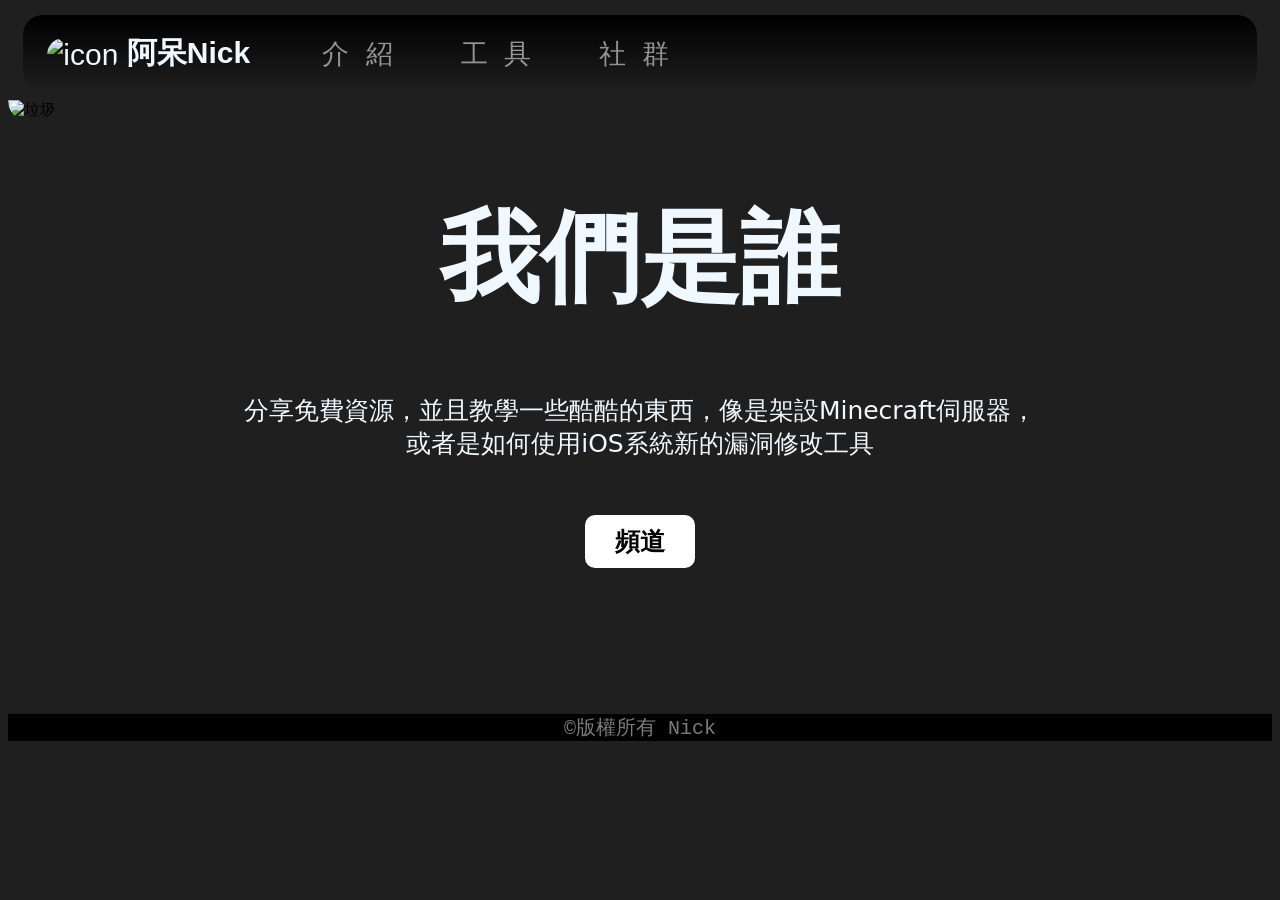
==== index.html @ ea5a315c "Add files via upload" ====
<!DOCTYPE html>
<html lang="en">
<head>
    <meta charset="UTF-8">
    <title>阿呆Nick</title>
    <style>
        .nav-btn {
            text-decoration: none;
            color: rgb(147, 147, 147);
            font-size: 27px;
            font-family: 'Courier New', Courier, monospace;
            transition: all 0.2s ease;
        }

        .nav-btn:hover {
            color: aliceblue;
            text-decoration: underline;
        }
    </style>
</head>
<body style="background-color: rgb(31, 31, 31);">
 <nav style="background: linear-gradient(to bottom, rgba(0,0,0,1) 0%, rgba(0,0,0,0) 100%) ;border-radius: 20px; margin: 15px;position: sticky; top: 15px;">
    <br>&emsp;<a href="./index.html" style="text-decoration: none;
    color: aliceblue;font-size: 30px;
    font-family: 'Gill Sans', 'Gill Sans MT', Calibri, 'Trebuchet MS', sans-serif;">
        <img src="./img/N.png" alt="icon", style="text-decoration: none;
        border-radius: 20px;vertical-align: middle;
        " height="55"> <b>阿呆Nick</b>
    </a>
    &emsp;&emsp;&emsp;&emsp;<a href="./channels.html" class="nav-btn">介 紹</a>
    &emsp;&emsp;&emsp;&emsp;<a href="./tools.html" class="nav-btn">工 具</a>
    &emsp;&emsp;&emsp;&emsp;<a href="./community.html" class="nav-btn">社 群</a>
    <br><br>
 </nav>
  <img src="./img/channels4_banner.jpg" alt="垃圾" 
  style="margin-top: -150px;position: relative;
   z-index: -1;
    height:300;
     width:100%;
     overflow: hidden;border-radius: 0 0 20px 20px;
    -webkit-mask-image: linear-gradient(to bottom, rgba(31,31,31.0) 100%);
    mask-image: linear-gradient(to bottom, rgba(31,31,31,1) 70%, rgba(0,0,0,0) 100%);">


    <div style="color: aliceblue;
      text-align: center;
      font-size: 25px;
      font-family: system-ui, -apple-system, BlinkMacSystemFont, 'Segoe UI', Roboto, Oxygen, Ubuntu, Cantarell, 'Open Sans', 'Helvetica Neue', sans-serif;">
      <h1 style="font-size: 100px;  ">我們是誰</h1>
      <p>分享免費資源，並且教學一些酷酷的東西，像是架設Minecraft伺服器，<br>或者是如何使用iOS系統新的漏洞修改工具</p>
     
     
     <a href="https://youtube.com/@nickchen1105" target="_blank" style="display: inline-block;
      background-color: white;
       color: black;
        text-decoration: none;
        padding: 10px 30px;
        border-radius: 10px;
        font-weight: bold;
        margin-top: 30px;">頻道</a>
    </div>
    <br><br><br><br><br><br><br>
    <footer style="background-color: black;position: sticky">
        <p style="color: rgb(123, 123, 123);
        font-family: 'Courier New', Courier, monospace;text-align: center;font-size: 20px;">&#169;版權所有&nbsp;Nick</p>   
</footer>

</body>
</html>
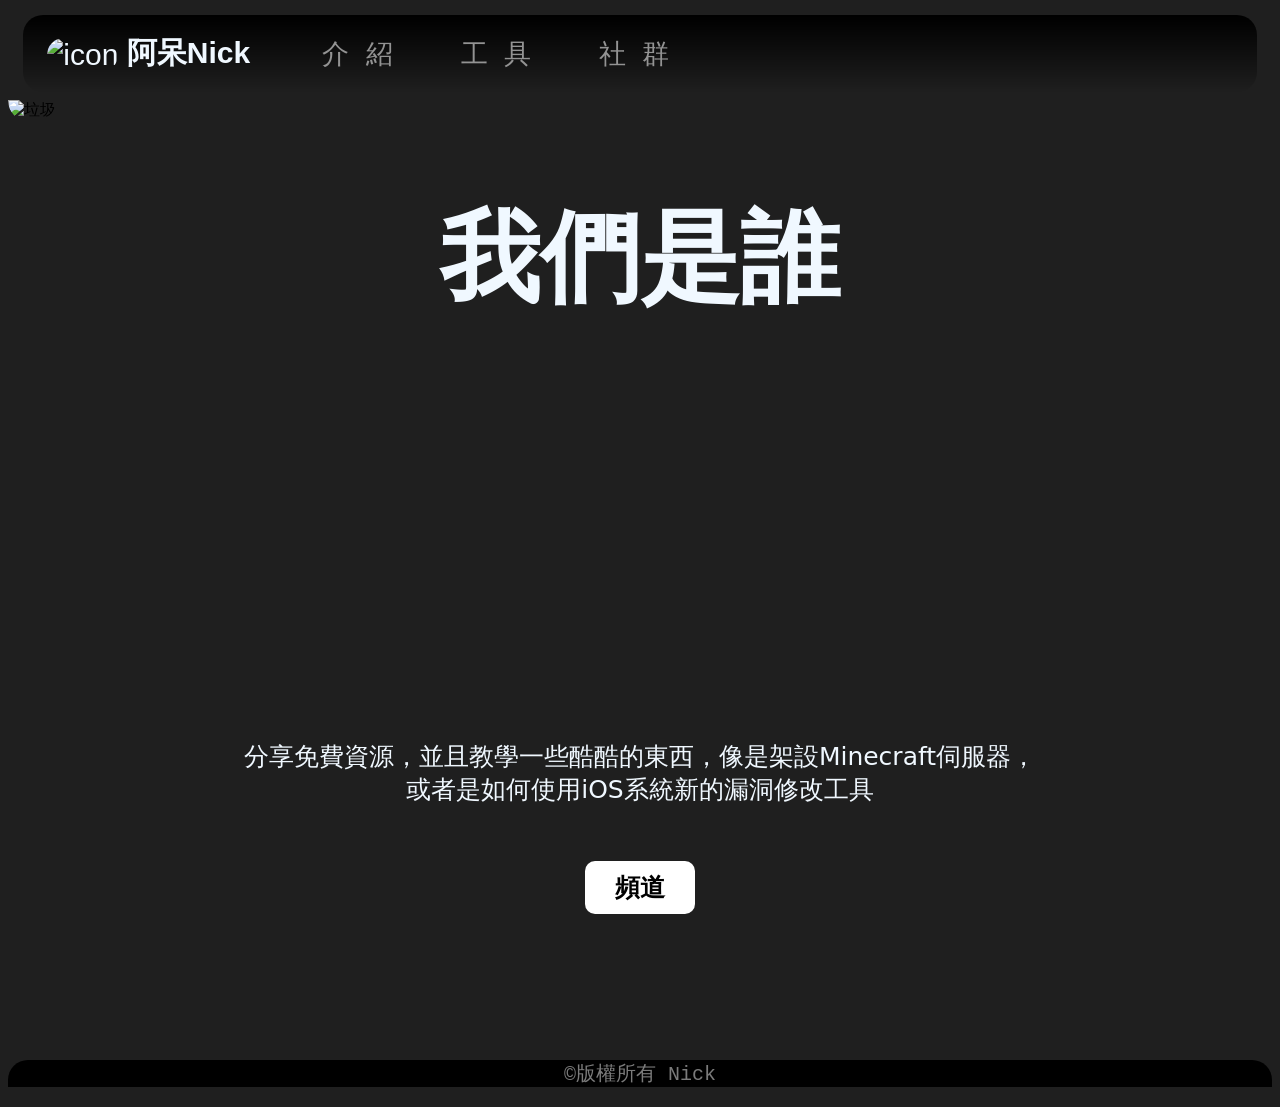
==== commit cbe7a996: "Add files via upload" ====
--- a/index.html
+++ b/index.html
@@ -47,6 +47,9 @@
       font-size: 25px;
       font-family: system-ui, -apple-system, BlinkMacSystemFont, 'Segoe UI', Roboto, Oxygen, Ubuntu, Cantarell, 'Open Sans', 'Helvetica Neue', sans-serif;">
       <h1 style="font-size: 100px;  ">我們是誰</h1>
+
+      <iframe width="560" height="315" src="https://www.youtube.com/embed/BtDvWuMYDO8?si=ar-mcmIw3jUOYj6n" title="YouTube video player" frameborder="0" allow="accelerometer; autoplay; clipboard-write; encrypted-media; gyroscope; picture-in-picture; web-share" referrerpolicy="strict-origin-when-cross-origin" allowfullscreen style="border-radius: 20px;"></iframe>
+
       <p>分享免費資源，並且教學一些酷酷的東西，像是架設Minecraft伺服器，<br>或者是如何使用iOS系統新的漏洞修改工具</p>
      
      
@@ -60,7 +63,7 @@
         margin-top: 30px;">頻道</a>
     </div>
     <br><br><br><br><br><br><br>
-    <footer style="background-color: black;position: sticky">
+    <footer style="background-color: black;position: sticky; border-radius: 20px 20px 0 0;">
         <p style="color: rgb(123, 123, 123);
         font-family: 'Courier New', Courier, monospace;text-align: center;font-size: 20px;">&#169;版權所有&nbsp;Nick</p>   
 </footer>
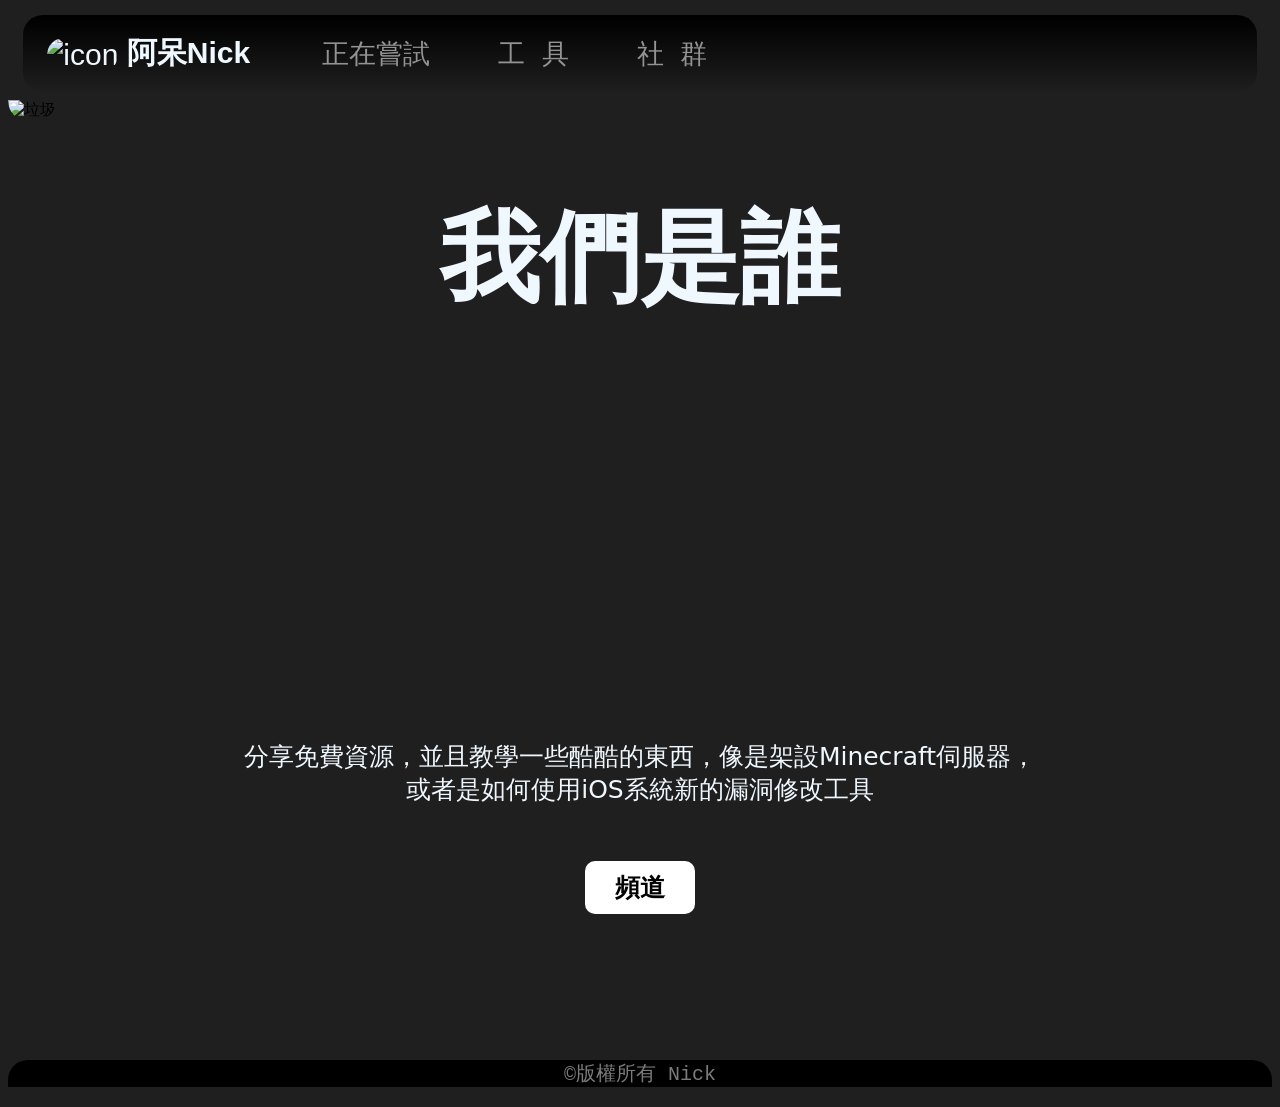
==== commit acae1a58: "Add files via upload" ====
--- a/index.html
+++ b/index.html
@@ -1,6 +1,7 @@
 <!DOCTYPE html>
 <html lang="en">
 <head>
+    <link rel="icon" href="./img/N.png">
     <meta charset="UTF-8">
     <title>阿呆Nick</title>
     <style>
@@ -19,6 +20,9 @@
     </style>
 </head>
 <body style="background-color: rgb(31, 31, 31);">
+
+    <script src="./javaScript/script.js"></script>
+
  <nav style="background: linear-gradient(to bottom, rgba(0,0,0,1) 0%, rgba(0,0,0,0) 100%) ;border-radius: 20px; margin: 15px;position: sticky; top: 15px;">
     <br>&emsp;<a href="./index.html" style="text-decoration: none;
     color: aliceblue;font-size: 30px;
@@ -27,7 +31,7 @@
         border-radius: 20px;vertical-align: middle;
         " height="55"> <b>阿呆Nick</b>
     </a>
-    &emsp;&emsp;&emsp;&emsp;<a href="./channels.html" class="nav-btn">介 紹</a>
+    &emsp;&emsp;&emsp;&emsp;<a href="./channels.html" class="nav-btn">正在嘗試</a>
     &emsp;&emsp;&emsp;&emsp;<a href="./tools.html" class="nav-btn">工 具</a>
     &emsp;&emsp;&emsp;&emsp;<a href="./community.html" class="nav-btn">社 群</a>
     <br><br>
@@ -68,5 +72,6 @@
         font-family: 'Courier New', Courier, monospace;text-align: center;font-size: 20px;">&#169;版權所有&nbsp;Nick</p>   
 </footer>
 
+
 </body>
 </html>
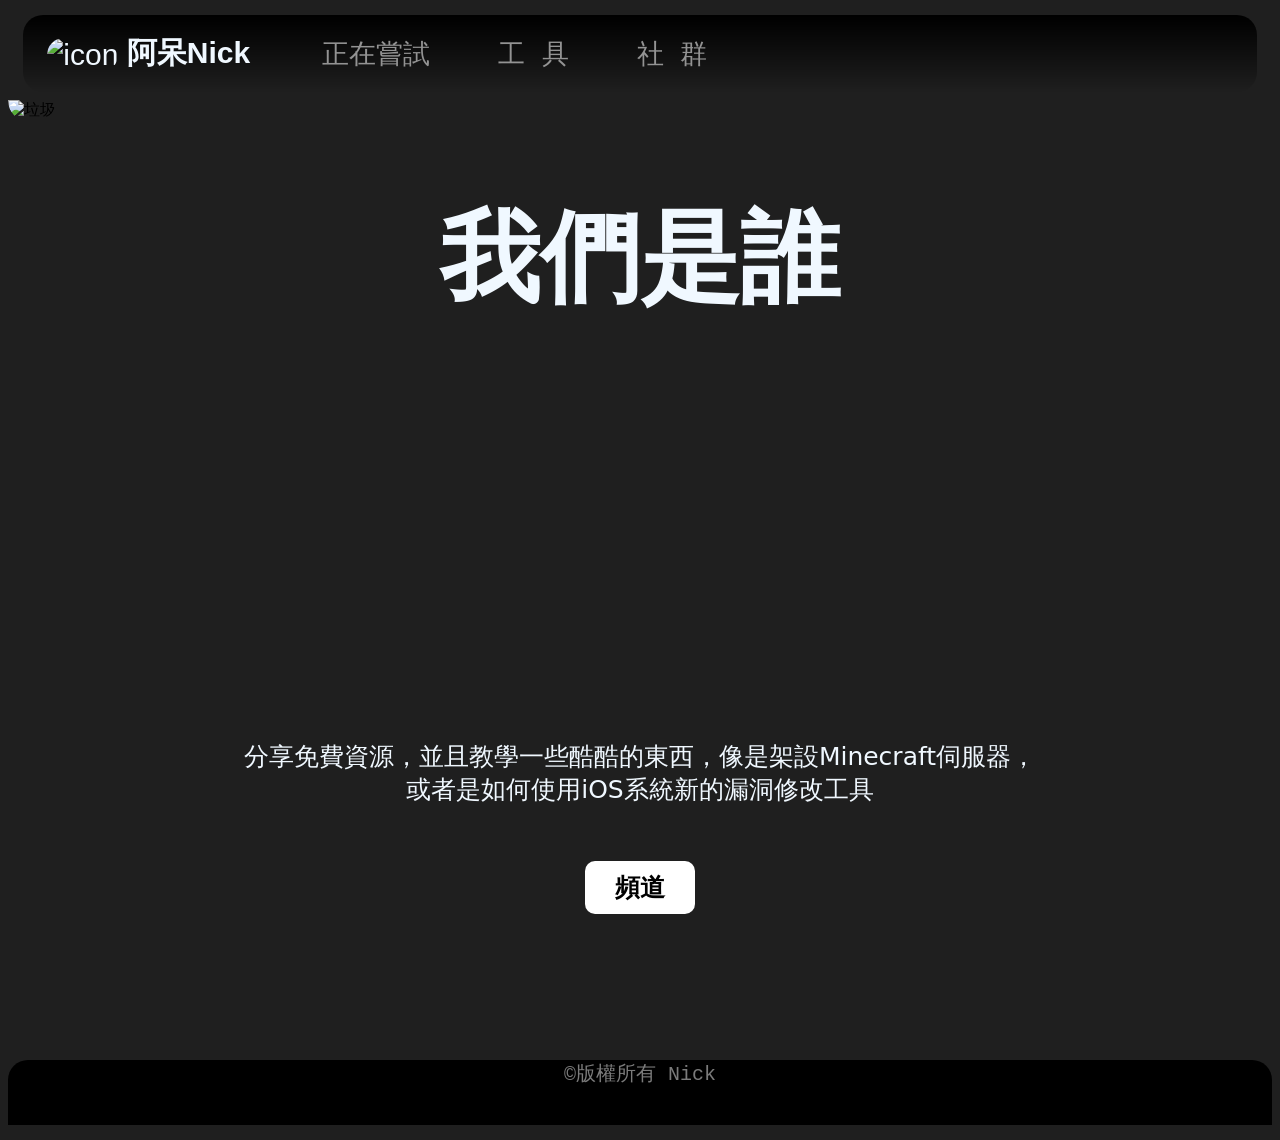
==== commit c95622fb: "Add files via upload" ====
--- a/index.html
+++ b/index.html
@@ -4,36 +4,19 @@
     <link rel="icon" href="./img/N.png">
     <meta charset="UTF-8">
     <title>阿呆Nick</title>
-    <style>
-        .nav-btn {
-            text-decoration: none;
-            color: rgb(147, 147, 147);
-            font-size: 27px;
-            font-family: 'Courier New', Courier, monospace;
-            transition: all 0.2s ease;
-        }
+    <link rel="stylesheet" href="./css/style.css">
+    <link rel="stylesheet" href="./css/index-login.css">
+</head>
+<body>
 
-        .nav-btn:hover {
-            color: aliceblue;
-            text-decoration: underline;
-        }
-    </style>
-</head>
-<body style="background-color: rgb(31, 31, 31);">
-
-    <script src="./javaScript/script.js"></script>
-
- <nav style="background: linear-gradient(to bottom, rgba(0,0,0,1) 0%, rgba(0,0,0,0) 100%) ;border-radius: 20px; margin: 15px;position: sticky; top: 15px;">
-    <br>&emsp;<a href="./index.html" style="text-decoration: none;
-    color: aliceblue;font-size: 30px;
-    font-family: 'Gill Sans', 'Gill Sans MT', Calibri, 'Trebuchet MS', sans-serif;">
-        <img src="./img/N.png" alt="icon", style="text-decoration: none;
-        border-radius: 20px;vertical-align: middle;
-        " height="55"> <b>阿呆Nick</b>
+ <nav>
+    <br>&emsp;<a href="./index.html"  class="nav_a">
+        <img src="./img/N.png" alt="icon" class="nav_img"> <b>阿呆Nick</b>
     </a>
     &emsp;&emsp;&emsp;&emsp;<a href="./channels.html" class="nav-btn">正在嘗試</a>
     &emsp;&emsp;&emsp;&emsp;<a href="./tools.html" class="nav-btn">工 具</a>
     &emsp;&emsp;&emsp;&emsp;<a href="./community.html" class="nav-btn">社 群</a>
+
     <br><br>
  </nav>
   <img src="./img/channels4_banner.jpg" alt="垃圾" 
@@ -66,12 +49,36 @@
         font-weight: bold;
         margin-top: 30px;">頻道</a>
     </div>
+    
     <br><br><br><br><br><br><br>
     <footer style="background-color: black;position: sticky; border-radius: 20px 20px 0 0;">
+       <nav>
         <p style="color: rgb(123, 123, 123);
-        font-family: 'Courier New', Courier, monospace;text-align: center;font-size: 20px;">&#169;版權所有&nbsp;Nick</p>   
+        font-family: 'Courier New', Courier, monospace;text-align: center;font-size: 20px;">&#169;版權所有&nbsp;Nick</p>
+        <a href="#" class="login-button" id="open-btn">login</a>
+       </nav> 
+ 
 </footer>
 
+  <!-- 登入介面外殼（遮罩） -->
+<div id="login-modal" class="modal-overlay">
+    <div class="login-card">
+        <div class="login-title">管理員登入</div>
+        <form class="login-form" id="login-form">
+            <div class="input-fied">
+                <label for="username">帳號</label>
+                <input type="text" id="username" placeholder="輸入帳號" required autocomplete="off">
+            </div>
+            <div class="input-fied">
+                <label for="password">密碼</label>
+                <input type="password" id="password" placeholder="輸入密碼" required>
+            </div>
+            <button type="submit" class="submit-btn">登入</button>  
+        </form>
+    </div>
+</div>
 
+    <script type="module" src="./javaScript/index-script-firebase-config.js"></script>
+    <script type="module" src="./javaScript/login-script.js"></script>
 </body>
-</html>+</html>
--- a/css/style.css
+++ b/css/style.css
@@ -0,0 +1,44 @@
+.nav-btn {
+            text-decoration: none;
+            color: rgb(147, 147, 147);
+            font-size: 27px;
+            font-family: 'Courier New', Courier, monospace;
+            transition: all 0.2s ease;
+        }
+
+        .nav-btn:hover {
+            color: aliceblue;
+            text-decoration: underline;
+        }
+
+        .nav-btn.active {
+            color: #bfd7f6;
+            text-decoration: underline;
+            font-weight: bold;}
+            
+
+body{
+    background-color: rgb(31, 31, 31)
+}            
+
+
+nav{
+    background: linear-gradient(to bottom, rgba(0,0,0,1) 0%, rgba(0,0,0,0) 100%) ;
+    border-radius: 20px;
+     margin: 15px;
+     position: sticky;
+      top: 15px;
+}
+
+a.nav_a{
+    text-decoration: none;
+    color: aliceblue;font-size: 30px;
+    font-family: 'Gill Sans', 'Gill Sans MT', Calibri, 'Trebuchet MS', sans-serif;
+}
+
+
+img.nav_img{
+    text-decoration: none;
+        border-radius: 20px;vertical-align: middle;
+        height: 55px;
+}
--- a/css/index-login.css
+++ b/css/index-login.css
@@ -0,0 +1,94 @@
+.login-button {
+    font-size: 5px;
+    background-color: black;
+    text-decoration: none;
+    color: black;
+}
+
+/* 登入卡片主體 */
+.login-card {
+    background-color: #ffffff;
+    width: 350px;
+    padding: 30px;
+    border-radius: 12px;
+    box-shadow: 0 8px 24px rgba(0, 0, 0, 0.1);
+    font-family: system-ui, -apple-system, sans-serif;
+}
+
+/* 標題 */
+.login-title {
+    font-size: 1.4rem;
+    font-weight: 600;
+    color: #1a1a1a;
+    text-align: center;
+    margin-bottom: 25px;
+}
+
+/* 輸入框區塊 */
+.input-field {
+    margin-bottom: 18px;
+}
+
+.input-field label {
+    display: block;
+    font-size: 0.85rem;
+    color: #666666;
+    margin-bottom: 6px;
+    font-weight: 500;
+}
+
+.input-field input {
+    width: 100%;
+    padding: 10px 14px;
+    border: 1.5px solid #e0e0e0;
+    border-radius: 6px;
+    font-size: 0.95rem;
+    outline: none;
+    box-sizing: border-box;
+    transition: border-color 0.2s;
+}
+
+/* 輸入框聚焦狀態 */
+.input-field input:focus {
+    border-color: #333333;
+}
+
+/* 登入按鈕 */
+.submit-btn {
+    width: 100%;
+    padding: 12px;
+    background-color: #222222;
+    color: #ffffff;
+    border: none;
+    border-radius: 6px;
+    font-size: 1rem;
+    font-weight: 600;
+    cursor: pointer;
+    margin-top: 10px;
+    transition: background-color 0.2s;
+}
+
+.submit-btn:hover {
+    background-color: #000000;
+}
+
+
+/* 平常隱藏的遮罩層 */
+.modal-overlay {
+    display: none; /* 平常隱藏 */
+    position: fixed;
+    top: 0;
+    left: 0;
+    width: 100%;
+    height: 100%;
+    background-color: rgba(0, 0, 0, 0.6); /* 半透明黑底 */
+    backdrop-filter: blur(5px);           /* 背景毛玻璃模糊 */
+    justify-content: center;
+    align-items: center;
+    z-index: 1000;                        /* 確保蓋在最上層 */
+}
+
+/* 當被加上 .active 類別時才顯示 */
+.modal-overlay.active {
+    display: flex;
+}
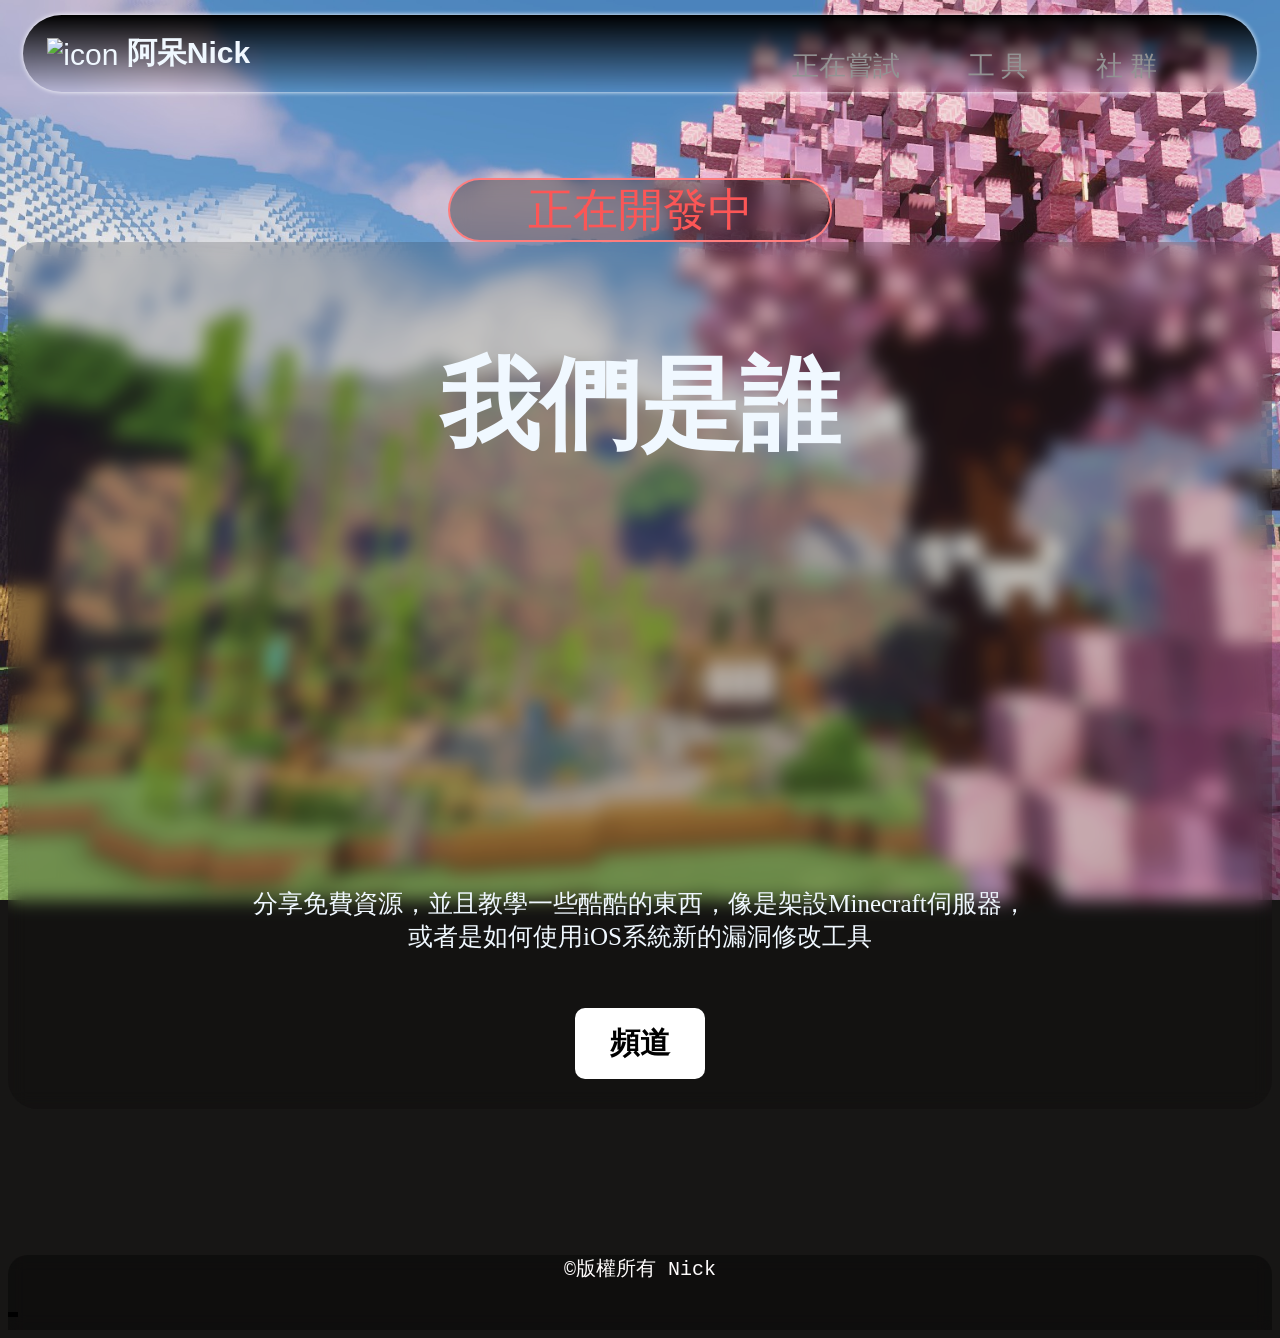
==== commit 1babde75: "Add files via upload 修改了一堆的UI介面" ====
--- a/index.html
+++ b/index.html
@@ -6,55 +6,44 @@
     <title>阿呆Nick</title>
     <link rel="stylesheet" href="./css/style.css">
     <link rel="stylesheet" href="./css/index-login.css">
+    <link rel="stylesheet" href="./css/index.css">
 </head>
 <body>
 
- <nav>
+ <nav class="bar">
     <br>&emsp;<a href="./index.html"  class="nav_a">
-        <img src="./img/N.png" alt="icon" class="nav_img"> <b>阿呆Nick</b>
+        <img src="./img/N-logo.png" alt="icon" class="nav_img"> <b>阿呆Nick</b>
     </a>
-    &emsp;&emsp;&emsp;&emsp;<a href="./channels.html" class="nav-btn">正在嘗試</a>
-    &emsp;&emsp;&emsp;&emsp;<a href="./tools.html" class="nav-btn">工 具</a>
-    &emsp;&emsp;&emsp;&emsp;<a href="./community.html" class="nav-btn">社 群</a>
+    <div class="nav-div">
+        &emsp;&emsp;&emsp;&emsp;<a href="./channels.html" class="nav-btn">正在嘗試</a>
+        &emsp;&emsp;&emsp;&emsp;<a href="./tools.html" class="nav-btn">工 具</a>
+        &emsp;&emsp;&emsp;&emsp;<a href="./community.html" class="nav-btn">社 群</a>
+    </div>
+    
 
     <br><br>
  </nav>
-  <img src="./img/channels4_banner.jpg" alt="垃圾" 
-  style="margin-top: -150px;position: relative;
-   z-index: -1;
-    height:300;
-     width:100%;
-     overflow: hidden;border-radius: 0 0 20px 20px;
-    -webkit-mask-image: linear-gradient(to bottom, rgba(31,31,31.0) 100%);
-    mask-image: linear-gradient(to bottom, rgba(31,31,31,1) 70%, rgba(0,0,0,0) 100%);">
+  <!-- <img src="./img/channels4_banner.jpg" alt="垃圾", class="img"> -->
+   <div style="position: fixed; position: sticky; top: 20%; z-index: 9998; font-size: 30px; text-align: center; color: rgb(252, 86, 86); background-color: rgba(0, 0, 0, 0.347); box-shadow: rgb(255, 125, 125) 0 0 0 2px;  margin: 0 auto; width: 30%; border-radius: 30px; backdrop-filter: blur(9px); font-size: clamp(24px, 3.5vw, 50px);">
+    <p>正在開發中</p>
+   </div>
 
 
-    <div style="color: aliceblue;
-      text-align: center;
-      font-size: 25px;
-      font-family: system-ui, -apple-system, BlinkMacSystemFont, 'Segoe UI', Roboto, Oxygen, Ubuntu, Cantarell, 'Open Sans', 'Helvetica Neue', sans-serif;">
+    <div class="div-text">
       <h1 style="font-size: 100px;  ">我們是誰</h1>
 
-      <iframe width="560" height="315" src="https://www.youtube.com/embed/BtDvWuMYDO8?si=ar-mcmIw3jUOYj6n" title="YouTube video player" frameborder="0" allow="accelerometer; autoplay; clipboard-write; encrypted-media; gyroscope; picture-in-picture; web-share" referrerpolicy="strict-origin-when-cross-origin" allowfullscreen style="border-radius: 20px;"></iframe>
+      <iframe width="560" height="315", class="video" src="https://www.youtube.com/embed/BtDvWuMYDO8?si=ar-mcmIw3jUOYj6n" title="YouTube video player" frameborder="0" allow="accelerometer; autoplay; clipboard-write; encrypted-media; gyroscope; picture-in-picture; web-share" referrerpolicy="strict-origin-when-cross-origin" allowfullscreen style="border-radius: 20px;"></iframe>
 
       <p>分享免費資源，並且教學一些酷酷的東西，像是架設Minecraft伺服器，<br>或者是如何使用iOS系統新的漏洞修改工具</p>
      
      
-     <a href="https://youtube.com/@nickchen1105" target="_blank" style="display: inline-block;
-      background-color: white;
-       color: black;
-        text-decoration: none;
-        padding: 10px 30px;
-        border-radius: 10px;
-        font-weight: bold;
-        margin-top: 30px;">頻道</a>
+     <a href="https://youtube.com/@nickchen1105" target="_blank", class="div-a">頻道</a>
     </div>
     
     <br><br><br><br><br><br><br>
-    <footer style="background-color: black;position: sticky; border-radius: 20px 20px 0 0;">
+    <footer>
        <nav>
-        <p style="color: rgb(123, 123, 123);
-        font-family: 'Courier New', Courier, monospace;text-align: center;font-size: 20px;">&#169;版權所有&nbsp;Nick</p>
+        <p class="footer-p">&#169;版權所有&nbsp;Nick</p>
         <a href="#" class="login-button" id="open-btn">login</a>
        </nav> 
  
--- a/css/style.css
+++ b/css/style.css
@@ -1,44 +1,102 @@
-.nav-btn {
-            text-decoration: none;
-            color: rgb(147, 147, 147);
-            font-size: 27px;
-            font-family: 'Courier New', Courier, monospace;
-            transition: all 0.2s ease;
-        }
-
-        .nav-btn:hover {
-            color: aliceblue;
-            text-decoration: underline;
-        }
-
-        .nav-btn.active {
-            color: #bfd7f6;
-            text-decoration: underline;
-            font-weight: bold;}
-            
-
-body{
-    background-color: rgb(31, 31, 31)
-}            
+    @font-face {
+        font-family: 'nick';
+        src: url(../font/jf-openhuninn-2.1.ttf) format('truetype');
+    }
 
 
-nav{
-    background: linear-gradient(to bottom, rgba(0,0,0,1) 0%, rgba(0,0,0,0) 100%) ;
-    border-radius: 20px;
-     margin: 15px;
-     position: sticky;
-      top: 15px;
-}
-
-a.nav_a{
-    text-decoration: none;
-    color: aliceblue;font-size: 30px;
-    font-family: 'Gill Sans', 'Gill Sans MT', Calibri, 'Trebuchet MS', sans-serif;
-}
 
 
-img.nav_img{
-    text-decoration: none;
-        border-radius: 20px;vertical-align: middle;
-        height: 55px;
-}+
+ /* 導航欄按鈕樣式 */
+
+    .nav-btn {
+                text-decoration: none;
+                color: rgb(147, 147, 147);
+                font-size: 27px;
+                font-family: 'nick';
+                display: inline-block;
+                transition: color 0.3s ease, transform 0.3s ease;
+            }
+
+            .nav-btn:hover {
+                transform: scale(1.05);
+                color: aliceblue;
+            }
+
+            .nav-btn.active {
+                color: #bfd7f6;
+                text-decoration: underline;
+                font-weight: bold;
+                transform: scale(1.05);
+            }
+                
+/* 導航欄按鈕組件 */
+    .nav-div {
+        display: inline-block;
+        float: right;
+        padding-right: 100px;
+        padding-top: 15px;
+    }
+
+
+/* 網頁背景顏色 */
+
+    body{
+        background-color: rgb(23, 22, 21);
+        overflow-x: hidden;
+    }
+
+
+    ::-webkit-scrollbar,
+    body::-webkit-scrollbar {
+        display: none;                 /* Chrome / Safari / Edge */
+    }
+
+ /* 導航欄本體 */
+
+    .bar {
+        background: linear-gradient(to bottom, rgba(0,0,0,1) 0%, rgba(0,0,0,0) 100%) ;
+        border-radius: 40px;
+        margin: 15px;
+        position: sticky;
+        top: 15px;
+        z-index: 9999;
+        box-shadow: 0 0 5px white;
+        backdrop-filter: blur(5px);
+    }
+
+ /* 標題 */
+
+    a.nav_a{
+        text-decoration: none;
+        color: aliceblue;font-size: 30px;
+        font-family: 'Gill Sans', 'Gill Sans MT', Calibri, 'Trebuchet MS', sans-serif;
+    }
+
+/* 導航欄標誌 */
+
+    img.nav_img{
+        text-decoration: none;
+        /* border-radius: 15px; */
+        vertical-align: middle;
+        height: 70px;
+        width: 75px;
+    }
+
+/* 網頁底部 */
+    footer {
+        background-color: rgba(0, 0, 0, 0.348);position: sticky;
+        border-radius: 20px 20px 0 0;
+        padding-bottom: 10px;
+        margin-top: auto;
+        backdrop-filter: blur(8px);
+    }
+
+/* 網頁底部版權 */
+
+    .footer-p {
+        color: rgb(255, 252, 252);
+            font-family: 'Courier New', Courier, monospace;
+            text-align: center;
+            font-size: 20px;
+    }
--- a/css/index.css
+++ b/css/index.css
@@ -0,0 +1,59 @@
+/* .img {
+    margin-top: -150px;position: relative;
+   z-index: -1;
+    height:300;
+     width:100%;
+     overflow: hidden;border-radius: 0 0 20px 20px;
+    -webkit-mask-image: linear-gradient(to bottom, rgba(31,31,31.0) 100%);
+    mask-image: linear-gradient(to bottom, rgba(31,31,31,1) 70%, rgba(0,0,0,0) 100%);
+} */
+
+body {
+     background-image: url(../img/index-background.jpg);
+    background-repeat: no-repeat;
+    background-size: cover;
+    background-attachment: fixed;
+}
+
+.div-text {
+    color: aliceblue;
+      text-align: center;
+      font-size: 25px;
+      font-family: nick;
+      background-color: rgba(3, 3, 3, 0.166);
+      border-radius: 30px;
+      padding: 30px;
+      backdrop-filter: blur(9px);
+}
+
+
+.div-a {
+    display: inline-block;
+      background-color: white;
+       color: black;
+        text-decoration: none;
+        padding: 15px 35px;
+        border-radius: 10px;
+        font-weight: bold;
+        font-size: 30px;
+        margin-top: 30px;
+        
+        transition: transform 0.3s ease;
+}
+
+    .div-a:hover {
+        transform: scale(1.1);
+    }
+
+
+.video{
+    width:"560";
+     height:"315";
+
+     transition: transform 0.3s ease;
+}
+
+
+    .video:hover {
+        transform: scale(1.04);
+    }
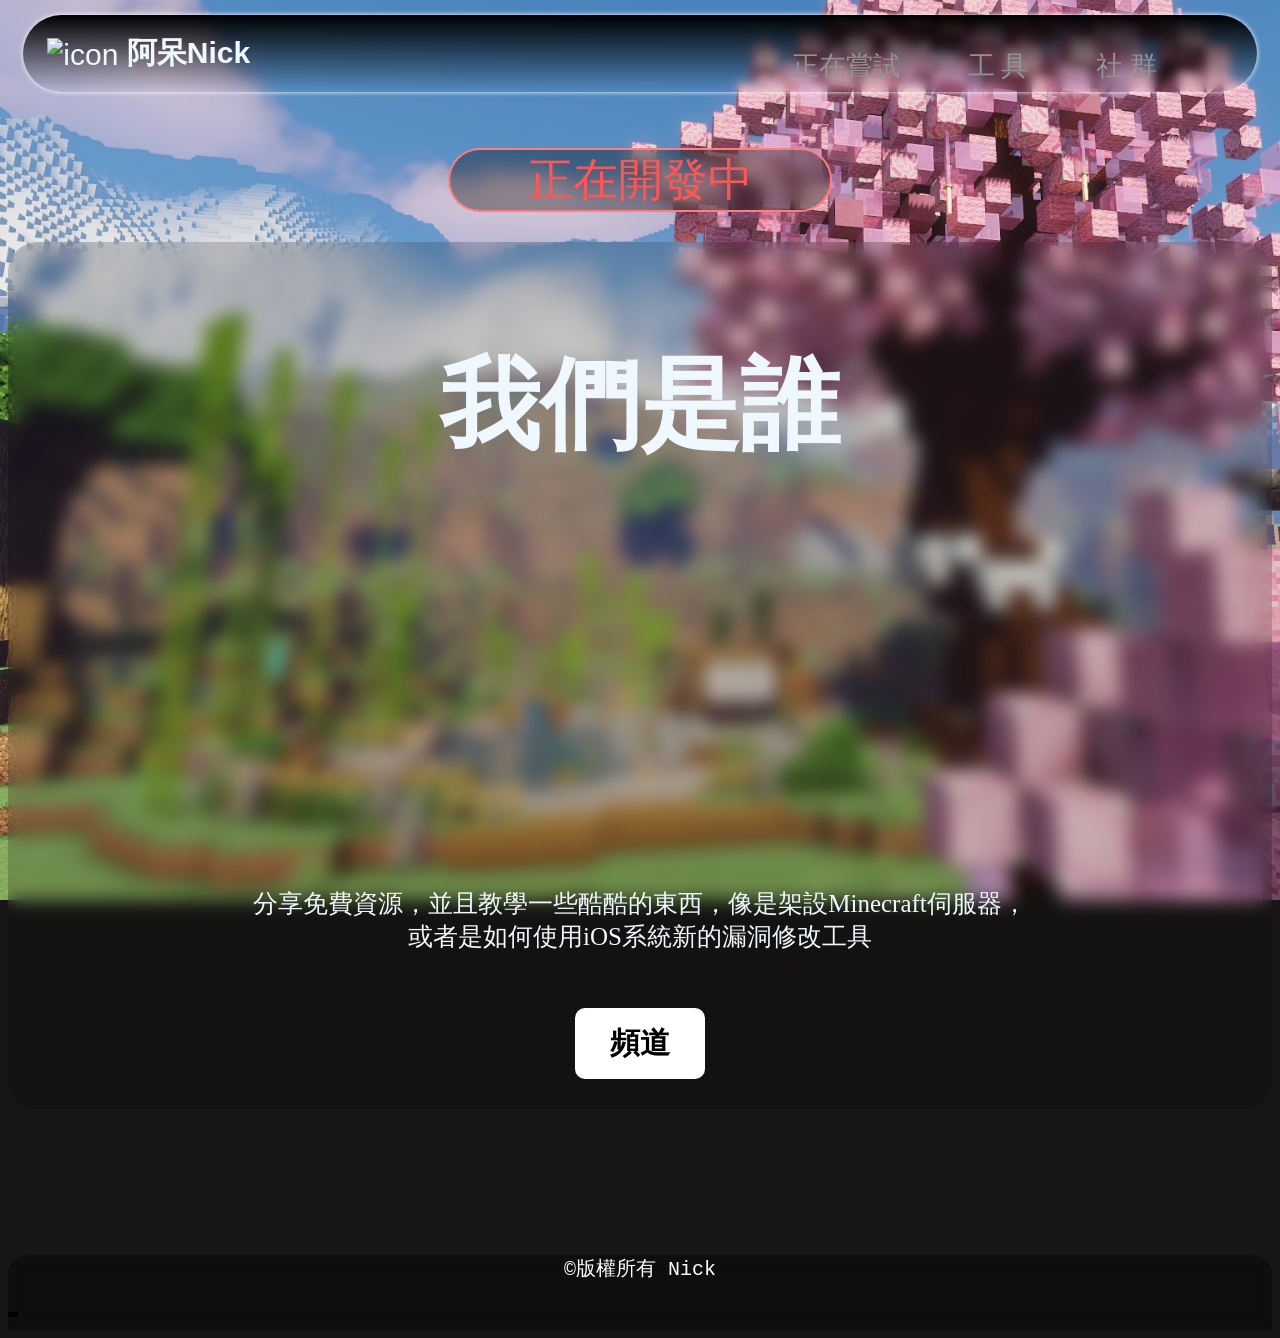
==== commit b7d00fdf: "Add files via upload" ====
--- a/index.html
+++ b/index.html
@@ -24,7 +24,7 @@
     <br><br>
  </nav>
   <!-- <img src="./img/channels4_banner.jpg" alt="垃圾", class="img"> -->
-   <div style="position: fixed; position: sticky; top: 20%; z-index: 9998; font-size: 30px; text-align: center; color: rgb(252, 86, 86); background-color: rgba(0, 0, 0, 0.347); box-shadow: rgb(255, 125, 125) 0 0 0 2px;  margin: 0 auto; width: 30%; border-radius: 30px; backdrop-filter: blur(9px); font-size: clamp(24px, 3.5vw, 50px);">
+   <div style="position: fixed; position: sticky; top: 150px; z-index: 9998; font-size: 30px; text-align: center; color: rgb(252, 86, 86); background-color: rgba(0, 0, 0, 0.347); box-shadow: rgb(255, 125, 125) 0 0 0 2px;  margin: 0 auto; width: 30%; border-radius: 30px; backdrop-filter: blur(9px); font-size: clamp(24px, 3.5vw, 50px);">
     <p>正在開發中</p>
    </div>
 
